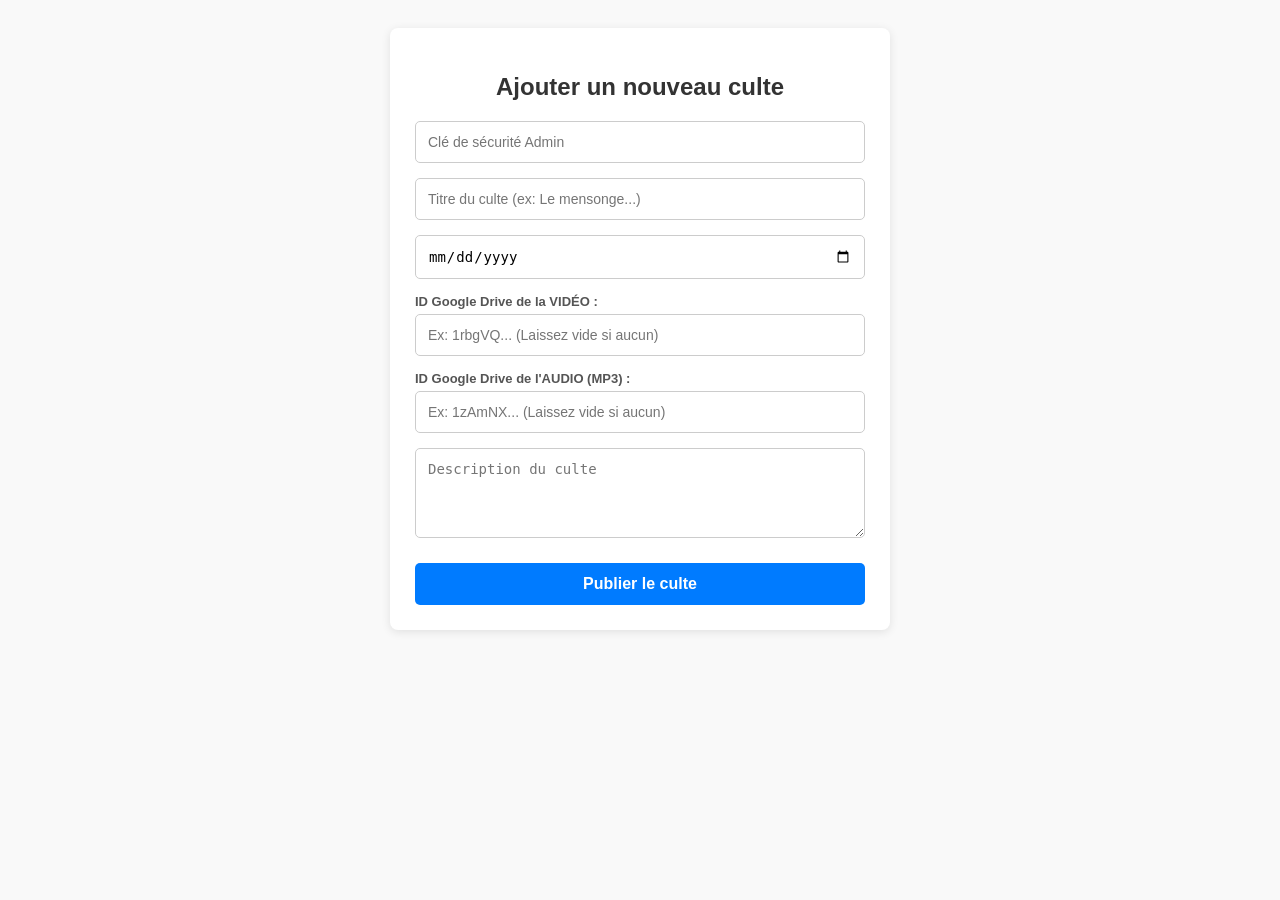
==== frontend/admin.html @ aa46e343 "Premier commit : Ajout du site et du backend Flask" ====
<!DOCTYPE html>
<html lang="fr">
<head>
    <meta charset="UTF-8">
    <meta name="viewport" content="width=device-width, initial-scale=1.0">
    <title>Administration - Onction Ministry</title>
    <style>
        body { font-family: sans-serif; padding: 20px; background-color: #f9f9f9; }
        .container { max-width: 450px; margin: 0 auto; background: white; padding: 25px; border-radius: 8px; box-shadow: 0 2px 10px rgba(0,0,0,0.1); }
        h2 { text-align: center; color: #333; margin-bottom: 20px; }
        form { display: flex; flex-direction: column; gap: 15px; }
        input, textarea, button { padding: 12px; border-radius: 5px; border: 1px solid #ccc; font-size: 14px; }
        input:focus, textarea:focus { border-color: #007bff; outline: none; }
        label { font-weight: bold; font-size: 13px; color: #555; margin-bottom: -10px; }
        button { background-color: #007bff; color: white; cursor: pointer; border: none; font-weight: bold; font-size: 16px; margin-top: 10px; }
        button:hover { background-color: #0056b3; }
        .message { padding: 10px; border-radius: 5px; text-align: center; display: none; font-weight: bold; }
        .success { background-color: #d4edda; color: #155724; border: 1px solid #c3e6cb; }
        .error { background-color: #f8d7da; color: #721c24; border: 1px solid #f5c6cb; }
    </style>
</head>
<body>
     
    <div class="container">
        <h2>Ajouter un nouveau culte</h2>

        <div id="msg-box" class="message"></div>

        <form id="form-admin">
            <input type="password" id="token" placeholder="Clé de sécurité Admin" required>
            
            <input type="text" id="titre" placeholder="Titre du culte (ex: Le mensonge...)" required>
            
            <input type="date" id="date_culte" required>
            
            <label for="drive_id_video">ID Google Drive de la VIDÉO :</label>
            <input type="text" id="drive_id_video" placeholder="Ex: 1rbgVQ... (Laissez vide si aucun)" required>
            
            <label for="drive_id_audio">ID Google Drive de l'AUDIO (MP3) :</label>
            <input type="text" id="drive_id_audio" placeholder="Ex: 1zAmNX... (Laissez vide si aucun)" required>
            
            <textarea id="description" placeholder="Description du culte" rows="4"></textarea>
            
            <button type="submit">Publier le culte</button>
        </form>
    </div>

    <script>
        document.getElementById('form-admin').addEventListener('submit', function(e) {
            e.preventDefault(); // Empêche la page de se recharger

            const msgBox = document.getElementById('msg-box');
            msgBox.style.display = 'none';

            // 1. On récupère toutes les valeurs saisies dans le formulaire
            const data = {
                token: document.getElementById('token').value,
                titre: document.getElementById('titre').value,
                date_culte: document.getElementById('date_culte').value,
                video_drive_id: document.getElementById('drive_id_video').value,
                audio_drive_id: document.getElementById('drive_id_audio').value, // On envoie l'audio au backend
                description: document.getElementById('description').value
            };

            // 2. Envoi des données vers ton API Flask (Backend)
            fetch('http://localhost:5000/api/cultes', {
                method: 'POST',
                headers: {
                    'Content-Type': 'application/json'
                },
                body: JSON.stringify(data)
            })
            .then(response => response.json().then(resData => ({ status: response.status, body: resData })))
            .then(res => {
                if (res.status === 201 || res.status === 200) {
                    // Si ça fonctionne
                    msgBox.className = "message success";
                    msgBox.innerText = "✨ Culte publié avec succès dans la base de données !";
                    msgBox.style.display = "block";
                    document.getElementById('form-admin').reset(); // Vide le formulaire
                } else {
                    // Si le backend renvoie une erreur (ex: mauvaise clé de sécurité)
                    msgBox.className = "message error";
                    msgBox.innerText = "❌ Erreur : " + (res.body.message || "Impossible de publier");
                    msgBox.style.display = "block";
                }
            })
            .catch(error => {
                // Si le serveur Flask est éteint
                console.error("Erreur de connexion:", error);
                msgBox.className = "message error";
                msgBox.innerText = "⚠️ Connexion impossible avec le serveur Flask. Est-il allumé ?";
                msgBox.style.display = "block";
            });
        });
    </script>
</body>
</html>
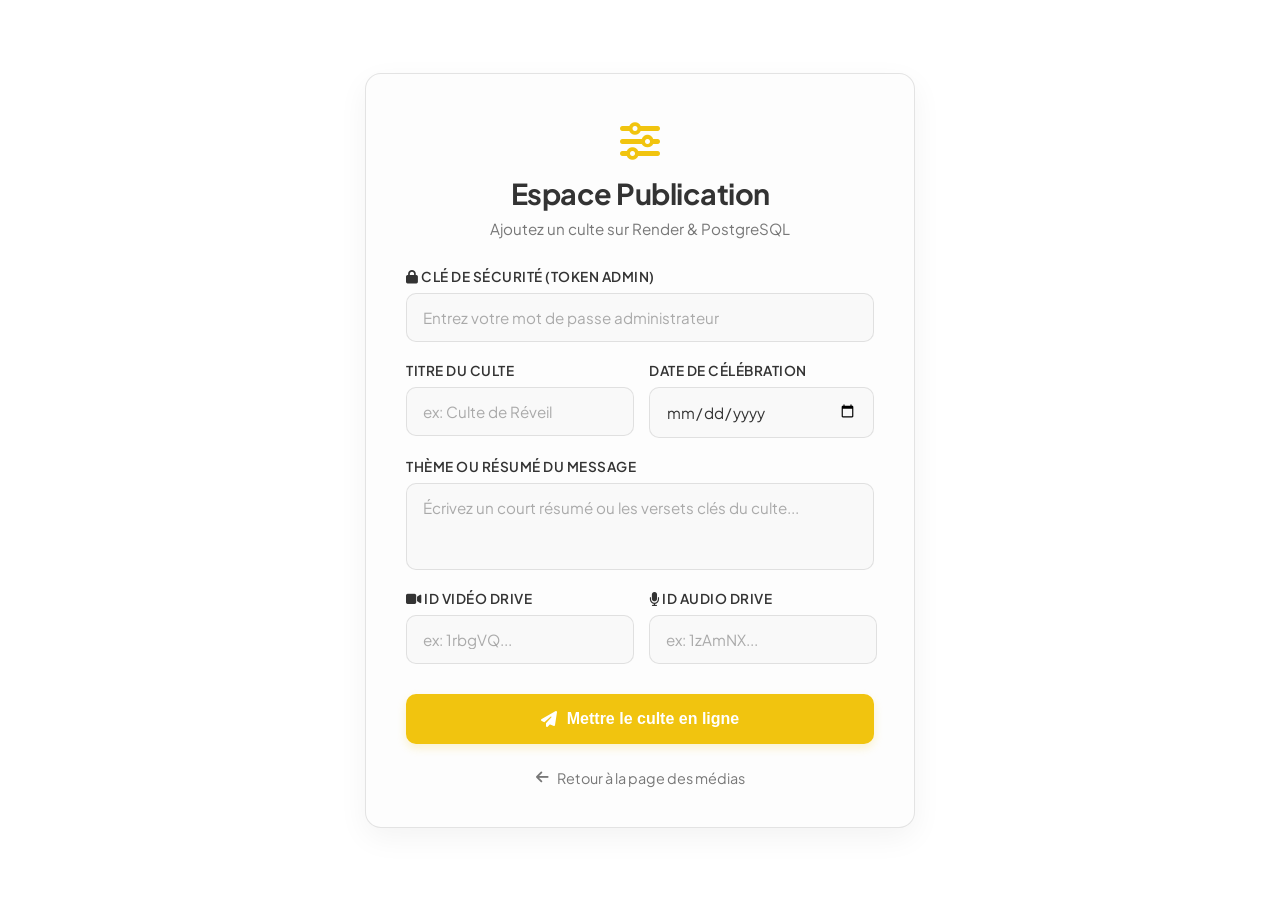
==== commit c7f1706a: "Mise a jour des liens fetch et configuration" ====
--- a/frontend/admin.html
+++ b/frontend/admin.html
@@ -3,96 +3,320 @@
 <head>
     <meta charset="UTF-8">
     <meta name="viewport" content="width=device-width, initial-scale=1.0">
-    <title>Administration - Onction Ministry</title>
+    <title>Administration - Onction Ministry TV</title>
+    <link rel="preconnect" href="https://fonts.googleapis.com">
+    <link rel="preconnect" href="https://fonts.gstatic.com" crossorigin>
+    <link href="https://fonts.googleapis.com/css2?family=Plus+Jakarta+Sans:wght@400;500;600;700&display=swap" rel="stylesheet">
+    <link rel="stylesheet" href="https://cdnjs.cloudflare.com/ajax/libs/font-awesome/6.5.1/css/all.min.css">
+
     <style>
-        body { font-family: sans-serif; padding: 20px; background-color: #f9f9f9; }
-        .container { max-width: 450px; margin: 0 auto; background: white; padding: 25px; border-radius: 8px; box-shadow: 0 2px 10px rgba(0,0,0,0.1); }
-        h2 { text-align: center; color: #333; margin-bottom: 20px; }
-        form { display: flex; flex-direction: column; gap: 15px; }
-        input, textarea, button { padding: 12px; border-radius: 5px; border: 1px solid #ccc; font-size: 14px; }
-        input:focus, textarea:focus { border-color: #007bff; outline: none; }
-        label { font-weight: bold; font-size: 13px; color: #555; margin-bottom: -10px; }
-        button { background-color: #007bff; color: white; cursor: pointer; border: none; font-weight: bold; font-size: 16px; margin-top: 10px; }
-        button:hover { background-color: #0056b3; }
-        .message { padding: 10px; border-radius: 5px; text-align: center; display: none; font-weight: bold; }
-        .success { background-color: #d4edda; color: #155724; border: 1px solid #c3e6cb; }
-        .error { background-color: #f8d7da; color: #721c24; border: 1px solid #f5c6cb; }
+        :root {
+            --bg-white: #ffffff;
+            --card-light: #fdfdfd;
+            --accent-gold: #f1c40f;
+            --accent-gold-dark: #d4ac0d;
+            --text-main: #333333;
+            --text-muted: #777777;
+            --success: #2ecc71;
+            --error: #e74c3c;
+            --border-light: rgba(0, 0, 0, 0.1);
+        }
+
+        * {
+            box-sizing: border-box;
+            margin: 0;
+            padding: 0;
+        }
+
+        body {
+            font-family: 'Plus Jakarta Sans', sans-serif;
+            background-color: var(--bg-white);
+            color: var(--text-main);
+            min-height: 100vh;
+            display: flex;
+            align-items: center;
+            justify-content: center;
+            padding: 20px;
+        }
+
+        .admin-container {
+            width: 100%;
+            max-width: 550px;
+            background-color: var(--card-light);
+            border-radius: 16px;
+            box-shadow: 0 10px 30px rgba(0, 0, 0, 0.05);
+            border: 1px solid var(--border-light);
+            padding: 40px;
+            position: relative;
+        }
+
+        .header-section {
+            text-align: center;
+            margin-bottom: 30px;
+        }
+
+        .header-section .logo-icon {
+            font-size: 2.5rem;
+            color: var(--accent-gold);
+            margin-bottom: 10px;
+        }
+
+        .header-section h2 {
+            font-size: 1.8rem;
+            font-weight: 700;
+            letter-spacing: -0.5px;
+            margin-bottom: 8px;
+        }
+
+        .header-section p {
+            color: var(--text-muted);
+            font-size: 0.95rem;
+        }
+
+        form {
+            display: flex;
+            flex-direction: column;
+            gap: 20px;
+        }
+
+        .form-group {
+            display: flex;
+            flex-direction: column;
+            gap: 8px;
+        }
+
+        .form-row {
+            display: grid;
+            grid-template-columns: 1fr 1fr;
+            gap: 15px;
+        }
+
+        label {
+            font-size: 0.85rem;
+            font-weight: 600;
+            color: var(--text-main);
+            text-transform: uppercase;
+            letter-spacing: 0.5px;
+        }
+
+        input, textarea {
+            background-color: #f9f9f9;
+            border: 1px solid var(--border-light);
+            padding: 14px 16px;
+            border-radius: 10px;
+            color: var(--text-main);
+            font-family: inherit;
+            font-size: 0.95rem;
+            transition: all 0.3s ease;
+        }
+
+        input:focus, textarea:focus {
+            outline: none;
+            border-color: var(--accent-gold);
+            box-shadow: 0 0 0 3px rgba(241, 196, 15, 0.1);
+            background-color: #ffffff;
+        }
+
+        textarea {
+            resize: none;
+        }
+
+        input::placeholder, textarea::placeholder {
+            color: #aaaaaa;
+        }
+
+        button {
+            background-color: var(--accent-gold);
+            color: #ffffff;
+            border: none;
+            padding: 16px;
+            border-radius: 10px;
+            font-size: 1rem;
+            font-weight: 700;
+            cursor: pointer;
+            transition: all 0.3s ease;
+            display: flex;
+            align-items: center;
+            justify-content: center;
+            gap: 10px;
+            margin-top: 10px;
+            box-shadow: 0 4px 10px rgba(241, 196, 15, 0.2);
+        }
+
+        button:hover {
+            background-color: var(--accent-gold-dark);
+            transform: translateY(-2px);
+            box-shadow: 0 6px 15px rgba(241, 196, 15, 0.3);
+        }
+
+        button:active {
+            transform: translateY(0);
+        }
+
+        button:disabled {
+            background-color: #e0e0e0;
+            color: #aaaaaa;
+            cursor: not-allowed;
+            transform: none;
+            box-shadow: none;
+        }
+
+        .back-to-site {
+            display: inline-flex;
+            align-items: center;
+            gap: 8px;
+            justify-content: center;
+            margin-top: 25px;
+            color: var(--text-muted);
+            text-decoration: none;
+            font-size: 0.9rem;
+            width: 100%;
+            transition: color 0.3s ease;
+        }
+
+        .back-to-site:hover {
+            color: var(--accent-gold);
+        }
+
+        .notification {
+            padding: 14px 18px;
+            border-radius: 10px;
+            font-size: 0.95rem;
+            font-weight: 600;
+            display: none;
+            align-items: center;
+            gap: 12px;
+            margin-bottom: 20px;
+            animation: fadeIn 0.4s ease forwards;
+        }
+
+        .notification.success-style {
+            background-color: #d4edda;
+            border: 1px solid #c3e6cb;
+            color: #155724;
+        }
+
+        .notification.error-style {
+            background-color: #f8d7da;
+            border: 1px solid #f5c6cb;
+            color: #721c24;
+        }
+
+        @keyframes fadeIn {
+            from { opacity: 0; transform: translateY(-10px); }
+            to { opacity: 1; transform: translateY(0); }
+        }
     </style>
 </head>
 <body>
-     
-    <div class="container">
-        <h2>Ajouter un nouveau culte</h2>
-
-        <div id="msg-box" class="message"></div>
-
-        <form id="form-admin">
-            <input type="password" id="token" placeholder="Clé de sécurité Admin" required>
+
+    <div class="admin-container">
+        
+        <div class="header-section">
+            <div class="logo-icon"><i class="fa-solid fa-sliders"></i></div>
+            <h2>Espace Publication</h2>
+            <p>Ajoutez un culte sur Render & PostgreSQL</p>
+        </div>
+
+        <div id="status-notification" class="notification"></div>
+
+        <form id="admin-form-premium">
+            <div class="form-group">
+                <label for="token"><i class="fa-solid fa-lock"></i> Clé de Sécurité (Token Admin)</label>
+                <input type="password" id="token" placeholder="Entrez votre mot de passe administrateur" required>
+            </div>
+
+            <div class="form-row">
+                <div class="form-group">
+                    <label for="titre">Titre du Culte</label>
+                    <input type="text" id="titre" placeholder="ex: Culte de Réveil" required>
+                </div>
+                <div class="form-group">
+                    <label for="date_cultes">Date de Célébration</label>
+                    <input type="date" id="date_cultes" required>
+                </div>
+            </div>
+
+            <div class="form-group">
+                <label for="description">Thème ou Résumé du Message</label>
+                <textarea id="description" rows="3" placeholder="Écrivez un court résumé ou les versets clés du culte..."></textarea>
+            </div>
+
+            <div class="form-row">
+                <div class="form-group">
+                    <label for="video_drive_id"><i class="fa-solid fa-video"></i> ID Vidéo Drive</label>
+                    <input type="text" id="video_drive_id" placeholder="ex: 1rbgVQ..." required>
+                </div>
+                <div class="form-group">
+                    <label for="audio_drive_id"><i class="fa-solid fa-microphone"></i> ID Audio Drive</label>
+                    <input type="text" id="audio_drive_id" placeholder="ex: 1zAmNX..." required>
+                </div>
+            </div>
+
+            <button type="submit" id="submit-button">
+                <i class="fa-solid fa-paper-plane"></i> Mettre le culte en ligne
+            </button>
+        </form>
+
+        <a href="audio-video.html" class="back-to-site">
+            <i class="fa-solid fa-arrow-left"></i> Retour à la page des médias
+        </a>
+    </div>
+
+    <script>
+        const FORM = document.getElementById('admin-form-premium');
+        const SUBMIT_BTN = document.getElementById('submit-button');
+        const NOTIF = document.getElementById('status-notification');
+
+        FORM.addEventListener('submit', function(event) {
+            event.preventDefault();
+
+            NOTIF.style.display = 'none';
             
-            <input type="text" id="titre" placeholder="Titre du culte (ex: Le mensonge...)" required>
-            
-            <input type="date" id="date_culte" required>
-            
-            <label for="drive_id_video">ID Google Drive de la VIDÉO :</label>
-            <input type="text" id="drive_id_video" placeholder="Ex: 1rbgVQ... (Laissez vide si aucun)" required>
-            
-            <label for="drive_id_audio">ID Google Drive de l'AUDIO (MP3) :</label>
-            <input type="text" id="drive_id_audio" placeholder="Ex: 1zAmNX... (Laissez vide si aucun)" required>
-            
-            <textarea id="description" placeholder="Description du culte" rows="4"></textarea>
-            
-            <button type="submit">Publier le culte</button>
-        </form>
-    </div>
-
-    <script>
-        document.getElementById('form-admin').addEventListener('submit', function(e) {
-            e.preventDefault(); // Empêche la page de se recharger
-
-            const msgBox = document.getElementById('msg-box');
-            msgBox.style.display = 'none';
-
-            // 1. On récupère toutes les valeurs saisies dans le formulaire
-            const data = {
+            SUBMIT_BTN.disabled = true;
+            SUBMIT_BTN.innerHTML = '<i class="fa-solid fa-circle-notch fa-spin"></i> Traitement...';
+
+            const payload = {
                 token: document.getElementById('token').value,
                 titre: document.getElementById('titre').value,
-                date_culte: document.getElementById('date_culte').value,
-                video_drive_id: document.getElementById('drive_id_video').value,
-                audio_drive_id: document.getElementById('drive_id_audio').value, // On envoie l'audio au backend
-                description: document.getElementById('description').value
+                date_culte: document.getElementById('date_cultes').value,
+                description: document.getElementById('description').value,
+                video_drive_id: document.getElementById('video_drive_id').value,
+                audio_drive_id: document.getElementById('audio_drive_id').value
             };
 
-            // 2. Envoi des données vers ton API Flask (Backend)
-            fetch('http://localhost:5000/api/cultes', {
+            fetch('https://onction-ministry-tv.onrender.com/api/cultes', {
                 method: 'POST',
                 headers: {
                     'Content-Type': 'application/json'
                 },
-                body: JSON.stringify(data)
+                body: JSON.stringify(payload)
             })
-            .then(response => response.json().then(resData => ({ status: response.status, body: resData })))
-            .then(res => {
-                if (res.status === 201 || res.status === 200) {
-                    // Si ça fonctionne
-                    msgBox.className = "message success";
-                    msgBox.innerText = "✨ Culte publié avec succès dans la base de données !";
-                    msgBox.style.display = "block";
-                    document.getElementById('form-admin').reset(); // Vide le formulaire
+            .then(response => response.json().then(data => ({ status: response.status, body: data })))
+            .then(result => {
+                if (result.status === 201 || result.status === 200) {
+                    displayNotification('<i class="fa-solid fa-circle-check"></i> ✨ Le culte a été publié avec succès !', 'success-style');
+                    FORM.reset();
                 } else {
-                    // Si le backend renvoie une erreur (ex: mauvaise clé de sécurité)
-                    msgBox.className = "message error";
-                    msgBox.innerText = "❌ Erreur : " + (res.body.message || "Impossible de publier");
-                    msgBox.style.display = "block";
+                    const errorMsg = result.body.message || "Impossible de publier ce culte.";
+                    displayNotification(`<i class="fa-solid fa-triangle-exclamation"></i> Échec : ${errorMsg}`, 'error-style');
                 }
             })
             .catch(error => {
-                // Si le serveur Flask est éteint
-                console.error("Erreur de connexion:", error);
-                msgBox.className = "message error";
-                msgBox.innerText = "⚠️ Connexion impossible avec le serveur Flask. Est-il allumé ?";
-                msgBox.style.display = "block";
+                console.error('Erreur:', error);
+                displayNotification('<i class="fa-solid fa-wifi"></i> Connexion impossible avec le serveur. Vérifiez vos logs.', 'error-style');
+            })
+            .finally(() => {
+                SUBMIT_BTN.disabled = false;
+                SUBMIT_BTN.innerHTML = '<i class="fa-solid fa-paper-plane"></i> Mettre le culte en ligne';
             });
         });
+
+        function displayNotification(htmlContent, className) {
+            NOTIF.innerHTML = htmlContent;
+            NOTIF.className = 'notification ' + className;
+            NOTIF.style.display = 'flex';
+        }
     </script>
 </body>
 </html>
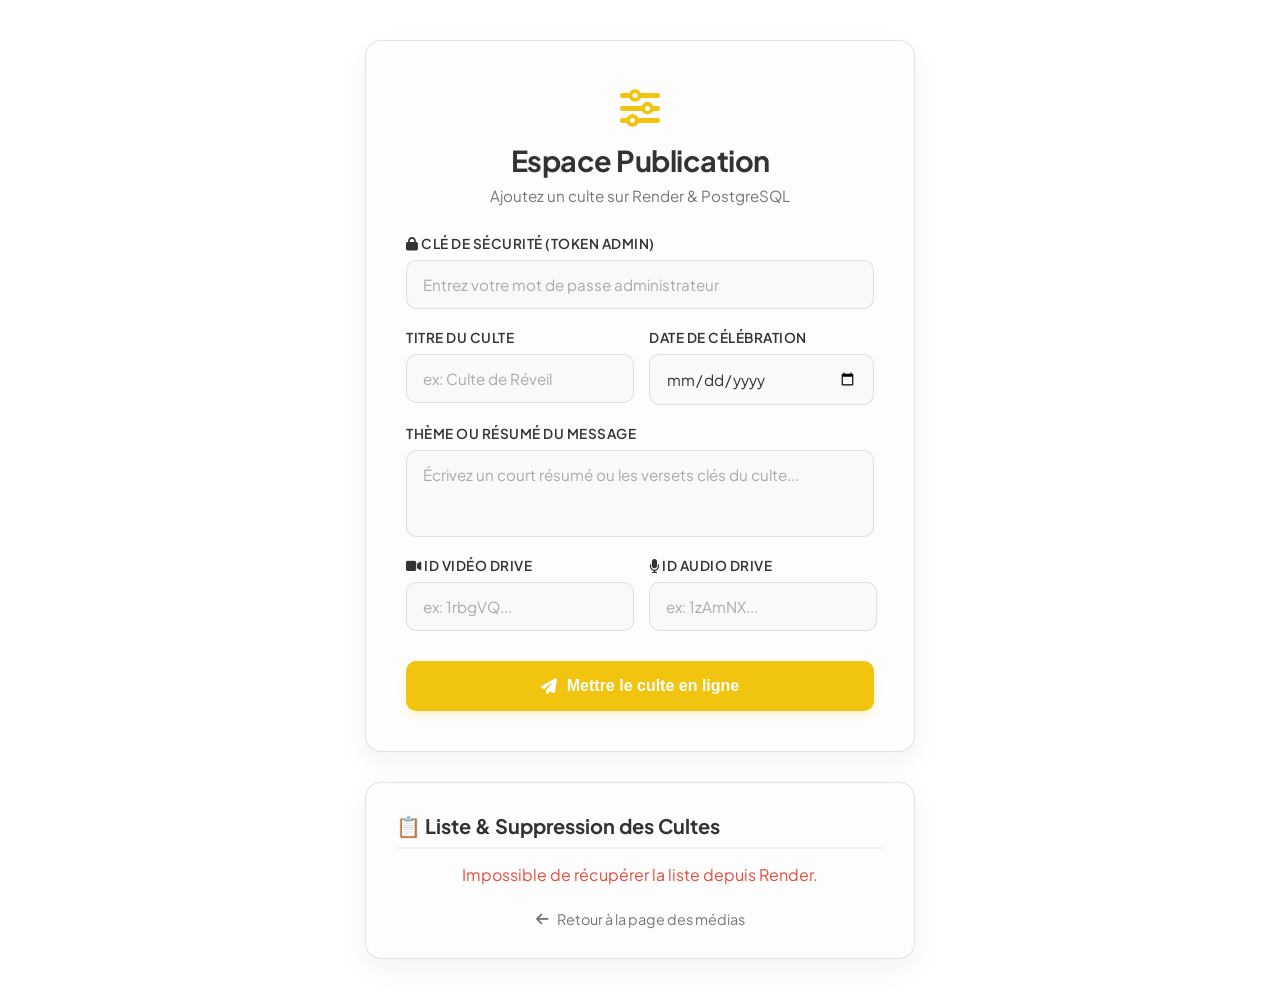
==== commit d3e9c929: "Mise a jour des liens fetch et configuration" ====
--- a/frontend/admin.html
+++ b/frontend/admin.html
@@ -34,9 +34,10 @@
             color: var(--text-main);
             min-height: 100vh;
             display: flex;
+            flex-direction: column;
             align-items: center;
-            justify-content: center;
-            padding: 20px;
+            justify-content: flex-start;
+            padding: 40px 20px;
         }
 
         .admin-container {
@@ -48,6 +49,7 @@
             border: 1px solid var(--border-light);
             padding: 40px;
             position: relative;
+            margin-bottom: 30px;
         }
 
         .header-section {
@@ -141,6 +143,7 @@
             gap: 10px;
             margin-top: 10px;
             box-shadow: 0 4px 10px rgba(241, 196, 15, 0.2);
+            width: 100%;
         }
 
         button:hover {
@@ -202,6 +205,61 @@
             color: #721c24;
         }
 
+        /* --- STYLES DU PANNEAU DE SUPPRESSION --- */
+        .management-panel {
+            width: 100%;
+            max-width: 550px;
+            background-color: var(--card-light);
+            border-radius: 16px;
+            box-shadow: 0 10px 30px rgba(0, 0, 0, 0.05);
+            border: 1px solid var(--border-light);
+            padding: 30px;
+        }
+
+        .management-panel h3 {
+            font-size: 1.25rem;
+            margin-bottom: 15px;
+            border-bottom: 2px solid #f5f5f5;
+            padding-bottom: 8px;
+            color: var(--text-main);
+        }
+
+        .culte-item {
+            display: flex;
+            justify-content: space-between;
+            align-items: center;
+            padding: 12px 0;
+            border-bottom: 1px solid #f9f9f9;
+        }
+
+        .culte-info h4 {
+            font-size: 0.95rem;
+            color: #222;
+            margin-bottom: 2px;
+        }
+
+        .culte-info p {
+            font-size: 0.8rem;
+            color: var(--text-muted);
+        }
+
+        .btn-delete {
+            background-color: #ef4444;
+            color: white;
+            padding: 8px 12px;
+            font-size: 0.8rem;
+            border-radius: 6px;
+            box-shadow: none;
+            width: auto;
+            margin-top: 0;
+        }
+
+        .btn-delete:hover {
+            background-color: #dc2626;
+            transform: scale(1.02);
+            box-shadow: 0 2px 5px rgba(239, 68, 68, 0.2);
+        }
+
         @keyframes fadeIn {
             from { opacity: 0; transform: translateY(-10px); }
             to { opacity: 1; transform: translateY(0); }
@@ -257,22 +315,94 @@
                 <i class="fa-solid fa-paper-plane"></i> Mettre le culte en ligne
             </button>
         </form>
-
+    </div>
+
+    <div class="management-panel">
+        <h3>📋 Liste & Suppression des Cultes</h3>
+        <div id="liste-gestion-cultes">
+            <p style="text-align:center; color:var(--text-muted); font-style:italic;">Chargement des cultes...</p>
+        </div>
+        
         <a href="audio-video.html" class="back-to-site">
             <i class="fa-solid fa-arrow-left"></i> Retour à la page des médias
         </a>
     </div>
 
     <script>
+        const API_URL = 'https://onction-ministry-tv.onrender.com/api/cultes';
         const FORM = document.getElementById('admin-form-premium');
         const SUBMIT_BTN = document.getElementById('submit-button');
         const NOTIF = document.getElementById('status-notification');
-
+        const GESTION_CONTAINER = document.getElementById('liste-gestion-cultes');
+
+        // Fonction pour charger la liste des cultes modifiable
+        function chargerCultesGestion() {
+            fetch(API_URL)
+                .then(res => res.json())
+                .then(cultes => {
+                    GESTION_CONTAINER.innerHTML = '';
+                    if(cultes.length === 0) {
+                        GESTION_CONTAINER.innerHTML = '<p style="text-align:center; color:var(--text-muted);">Aucun culte enregistré pour le moment.</p>';
+                        return;
+                    }
+                    cultes.forEach(culte => {
+                        let netDate = culte.date_culte ? culte.date_culte.split(' ')[0] : 'Date inconnue';
+                        const div = document.createElement('div');
+                        div.className = 'culte-item';
+                        div.innerHTML = `
+                            <div class="culte-info">
+                                <h4>${culte.titre}</h4>
+                                <p>📅 ${netDate}</p>
+                            </div>
+                            <button class="btn-delete" onclick="supprimerCulte(${culte.id})">
+                                <i class="fa-solid fa-trash"></i> Supprimer
+                            </button>
+                        `;
+                        GESTION_CONTAINER.appendChild(div);
+                    });
+                })
+                .catch(err => {
+                    console.error("Erreur de chargement list :", err);
+                    GESTION_CONTAINER.innerHTML = '<p style="text-align:center; color:var(--error);">Impossible de récupérer la liste depuis Render.</p>';
+                });
+        }
+
+        // Fonction pour envoyer une requête DELETE
+        window.supprimerCulte = function(id) {
+            const token = document.getElementById('token').value;
+            if(!token) {
+                alert("🔒 Erreur : Veuillez d'abord taper votre Clé de Sécurité en haut du formulaire pour autoriser la suppression.");
+                document.getElementById('token').focus();
+                return;
+            }
+
+            if(confirm("⚠️ Confirmez-vous la suppression définitive de ce culte ?")) {
+                fetch(`${API_URL}/${id}`, {
+                    method: 'DELETE',
+                    headers: { 'Content-Type': 'application/json' },
+                    body: JSON.stringify({ token: token })
+                })
+                .then(res => res.json().then(data => ({ status: res.status, body: data })))
+                .then(result => {
+                    if(result.status === 200 || result.body.status === "success") {
+                        displayNotification('✨ Culte supprimé avec succès de la base PostgreSQL !', 'success-style');
+                        chargerCultesGestion(); // Rafraîchit la liste
+                    } else {
+                        displayNotification('❌ Échec : ' + (result.body.message || "Action refusée"), 'error-style');
+                    }
+                })
+                .catch(err => {
+                    console.error(err);
+                    displayNotification('⚠️ Erreur de connexion avec le serveur Render.', 'error-style');
+                });
+            }
+        };
+
+        // Soumission du formulaire (Ajout de culte)
         FORM.addEventListener('submit', function(event) {
             event.preventDefault();
 
             NOTIF.style.display = 'none';
-            
             SUBMIT_BTN.disabled = true;
             SUBMIT_BTN.innerHTML = '<i class="fa-solid fa-circle-notch fa-spin"></i> Traitement...';
 
@@ -285,7 +415,7 @@
                 audio_drive_id: document.getElementById('audio_drive_id').value
             };
 
-            fetch('https://onction-ministry-tv.onrender.com/api/cultes', {
+            fetch(API_URL, {
                 method: 'POST',
                 headers: {
                     'Content-Type': 'application/json'
@@ -297,6 +427,7 @@
                 if (result.status === 201 || result.status === 200) {
                     displayNotification('<i class="fa-solid fa-circle-check"></i> ✨ Le culte a été publié avec succès !', 'success-style');
                     FORM.reset();
+                    chargerCultesGestion(); // Recharge immédiatement la liste
                 } else {
                     const errorMsg = result.body.message || "Impossible de publier ce culte.";
                     displayNotification(`<i class="fa-solid fa-triangle-exclamation"></i> Échec : ${errorMsg}`, 'error-style');
@@ -316,7 +447,11 @@
             NOTIF.innerHTML = htmlContent;
             NOTIF.className = 'notification ' + className;
             NOTIF.style.display = 'flex';
-        }
+            window.scrollTo({ top: 0, behavior: 'smooth' });
+        }
+
+        // Charger la liste automatiquement à l'ouverture de la page
+        chargerCultesGestion();
     </script>
 </body>
 </html>
